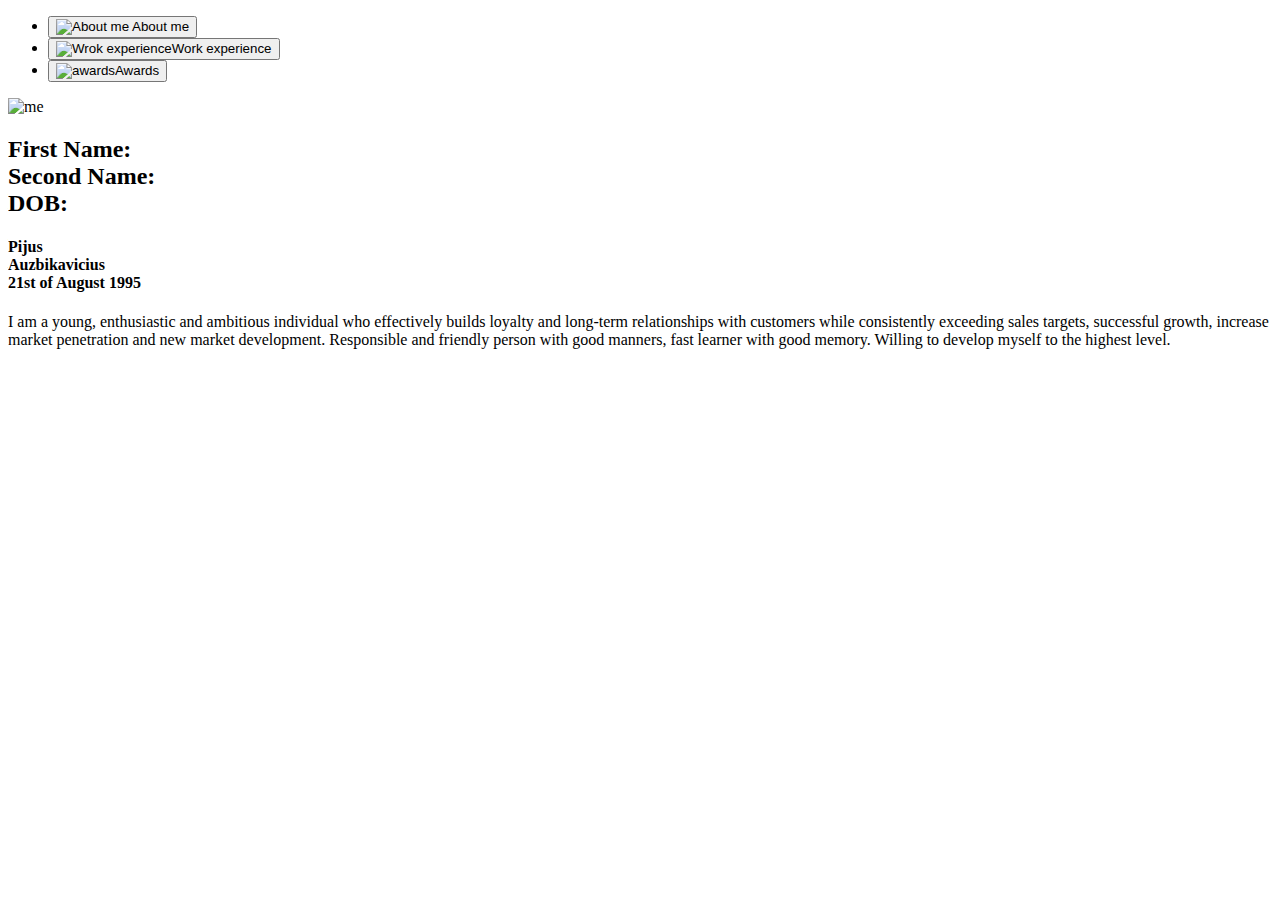
==== index.html @ 777f9033 "Create index.html" ====
<!DOCTYPE html>
<html lang="en">
<head>
    <meta charset="UTF-8">
    <meta http-equiv="X-UA-Compatible" content="IE=edge">
    <meta name="viewport" content="width=device-width, initial-scale=1.0">
    <title>About me</title>
    <link rel="stylesheet" href="./styles.css">
</head>
<body>
    <div class="container">
        <Header>
            <nav>
                <ul class="nav_links">
                    <li >
                        <a class="button" href="about me"><button><img class="icons" src="./icons/about me.svg" alt="About me"> About me</button></a> 
                    </li>
                    <li>
                         <a class="button" href="work experience"><button><img class="icons" src="./icons/work experience.svg" alt="Wrok experience">Work experience</button></a>
                    </li>
                    <li>
                        <a class="button" href="Awards"><button><img class="icons" src="./icons/awards.svg" alt="awards">Awards</button></a>
                    </li>
                </ul>
            </nav>
        </Header>
        <div class="row">
            <div class="collumn1">
                <div class="row">
                    <div class="collumon_one_info">
                        <img src="./images/Pijus.jpg" alt="me">
                        <h2>
                        First Name: <br>
                        Second Name: <br>
                        DOB:
                        </h2>
                    </div>
                    <div class="collumn_one_details">
                        <h4>
                        Pijus <br>
                        Auzbikavicius <br>
                        21st of August 1995
                        </h4>
                    </div>
                </div>
            </div>
            <div class="collumn2">
                <p>
                    I am a young, enthusiastic and ambitious individual who effectively builds loyalty and long-term
                    relationships with customers while consistently exceeding sales targets, successful growth, increase
                    market penetration and new market development. Responsible and friendly person with good
                    manners, fast learner with good memory. Willing to develop myself to the highest level.
                </p>
            </div>
        </div>
    </div>
</body>
</html>
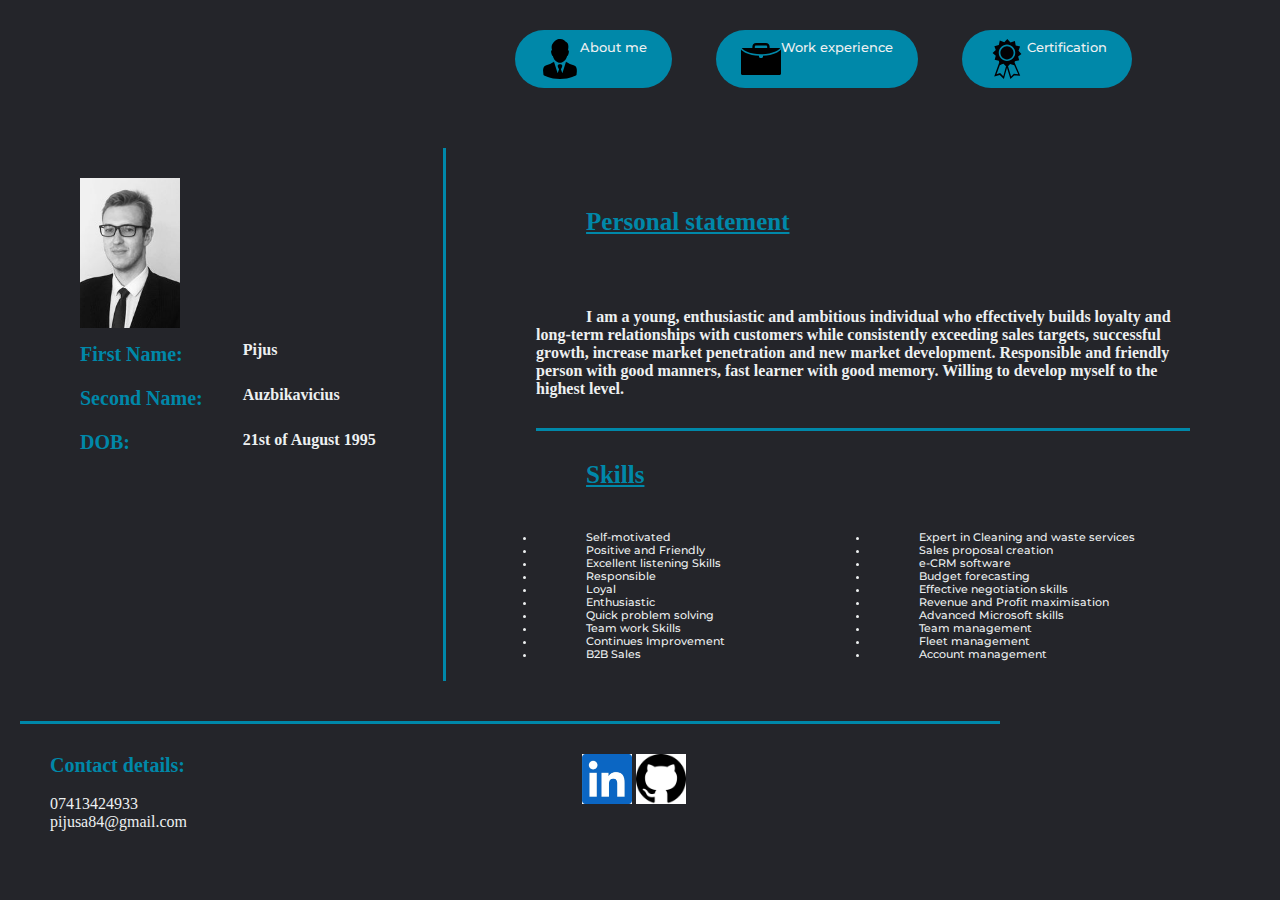
==== commit 2802eaa4: "Update index.html" ====
--- a/index.html
+++ b/index.html
@@ -13,21 +13,21 @@
             <nav>
                 <ul class="nav_links">
                     <li >
-                        <a class="button" href="about me"><button><img class="icons" src="./icons/about me.svg" alt="About me"> About me</button></a> 
+                        <a class="button" href="./pages/about me.html"><button><img class="icons" src="./icons/about me.svg" alt="About me"> About me</button></a> 
                     </li>
                     <li>
                          <a class="button" href="work experience"><button><img class="icons" src="./icons/work experience.svg" alt="Wrok experience">Work experience</button></a>
                     </li>
                     <li>
-                        <a class="button" href="Awards"><button><img class="icons" src="./icons/awards.svg" alt="awards">Awards</button></a>
+                        <a class="button" href="Certification"><button><img class="icons" src="./icons/awards.svg" alt="awards">Certification</button></a>
                     </li>
                 </ul>
             </nav>
         </Header>
         <div class="row">
-            <div class="collumn1">
+            <div class="column1">
                 <div class="row">
-                    <div class="collumon_one_info">
+                    <div class="columon_one_info">
                         <img src="./images/Pijus.jpg" alt="me">
                         <h2>
                         First Name: <br>
@@ -35,7 +35,7 @@
                         DOB:
                         </h2>
                     </div>
-                    <div class="collumn_one_details">
+                    <div class="column_one_details">
                         <h4>
                         Pijus <br>
                         Auzbikavicius <br>
@@ -44,15 +44,54 @@
                     </div>
                 </div>
             </div>
-            <div class="collumn2">
-                <p>
-                    I am a young, enthusiastic and ambitious individual who effectively builds loyalty and long-term
-                    relationships with customers while consistently exceeding sales targets, successful growth, increase
-                    market penetration and new market development. Responsible and friendly person with good
-                    manners, fast learner with good memory. Willing to develop myself to the highest level.
+            <div class="column2">
+                <b>
+                <h1 class="personal">Personal statement</h1>
+                <p class="statement">
+                I am a young, enthusiastic and ambitious individual who effectively builds loyalty and long-term
+                relationships with customers while consistently exceeding sales targets, successful growth, increase
+                market penetration and new market development. Responsible and friendly person with good
+                manners, fast learner with good memory. Willing to develop myself to the highest level.
                 </p>
+                <h1 class="skills"> Skills</h1>
+                <ul class="skills_list">
+                    <li>Self-motivated </li>
+                    <li>Positive and Friendly</li> 
+                    <li>Excellent listening Skills</li>
+                    <li> Responsible</li>
+                    <li>Loyal</li>
+                    <li>Enthusiastic</li>
+                    <li>Quick problem solving</li>
+                    <li>Team work Skills</li>
+                    <li>Continues Improvement</li>
+                    <li>B2B Sales</li>
+                    <li>Expert in Cleaning and waste services</li>
+                    <li>Sales proposal creation</li>
+                    <li>e-CRM software</li>
+                    <li>Budget forecasting</li>
+                    <li>Effective negotiation skills</li>
+                    <li>Revenue and Profit maximisation</li>
+                    <li>Advanced Microsoft skills</li>
+                    <li>Team management</li>
+                    <li>Fleet management</li>
+                    <li>Account management</li>
+                </ul>
+                </b>
             </div>
         </div>
+        <footer>
+            <div class="footer_left">
+                <a class="linkedin" href="https://www.linkedin.com/in/pijus-auzbikavicius-69ba94128/" target="_blank"><img class="linkedin" src="./images/linkedin.jpg" alt="linkedin"></a>
+                <a class="github" href= "https://github.com/auzikas" target="_blank"><img class="github"src="./icons/github.png" alt="github"></a>
+            </div>
+            <div class="footer_right">
+                <h6>
+                    Contact details:
+                </h6> <br>
+                07413424933 <br>
+                pijusa84@gmail.com
+            </div>
+        </footer>
     </div>
 </body>
 </html>
--- a/styles.css
+++ b/styles.css
@@ -0,0 +1,185 @@
+@import url('https://fonts.googleapis.com/css?family=Montserrat:500');
+
+*{
+    box-sizing: border-box;
+    margin: 0;
+    padding: 0;
+    background-color: #24252a;
+    color: #edf0f1;
+}
+
+.container{
+    width: 100%;
+    height: 100%;
+}
+
+li, a, button{
+    font-family: "Montserrat", sans-serif;
+    font-weight: 500;
+    color: #edf0f1;
+    text-decoration: none;
+}
+
+header{
+    display: flex;
+    justify-content: flex-end;
+    align-items: center;
+    padding: 30px 10%;
+}
+
+.nav_links{
+    list-style: none;
+}
+
+.nav_links li {
+    display: inline-block;
+    padding: 0px 20px;
+}
+
+.nav_links li a{
+    transition: all 0.3s ease 0s;
+}
+
+.nav_links li a:hover{
+    color: #0088a9
+}
+
+button{
+    padding: 9px 25px;
+    background-color: rgba(0, 136, 169, 1);
+    border: none;
+    border-radius: 50px;
+    transition: all 0.3s ease 0s;
+    cursor: pointer;
+    display: flex;
+    justify-content: center;
+}
+
+buttom:hover{
+    background-color: rgba(0, 136, 169, 0.8);
+}
+
+.icons {
+    width: 40px;
+    height: 40px;
+    background-color: rgba(0, 136, 169, 1);
+}
+
+.row {
+    content: "";
+    display: flex;
+    margin: 40px;
+    margin-top: 30px;
+    column-gap: 40px;
+}
+
+.column1 {
+    display: flex;
+    width: 35%;
+    border-right-style: solid;
+    border-right-color: rgba(0, 136, 169, 1);
+}
+
+.column2 {
+    display: flex;
+    width: 65%;
+}
+
+img {
+    width: 100px;
+    height: 150px;
+}
+
+h2 {
+    color: #0088a9;
+    text-align: left;
+    font-size: 20px;
+    line-height: 2.2;
+}
+h4 {
+    line-height: 2.8;
+    text-align: left;
+    padding-top: 150px;
+}
+
+h1 {
+    text-align: left;
+    display: flex;
+    margin-left: 0;
+    height: 100px;
+    width: 100%;
+    color:#0088a9;
+    text-decoration: underline;
+    text-decoration-color:#0088a9;
+}
+
+b {
+    text-indent: 50px;
+    margin: 20px;
+    padding-left: 30px;
+    padding-right: 30px;
+    padding-top: 40px;
+}
+
+.statement{
+    padding-bottom: 30px;
+    border-bottom-style: solid;
+    border-bottom-color: rgba(0, 136, 169, 1);
+}
+
+.skills{
+    padding-top: 30px;
+}
+
+
+footer { 
+    width: 100%;
+    height: fit-content;
+    width: 980px; 
+    margin: 20px;
+    padding: 30px;
+    border-top-style: solid;
+    border-top-color: rgba(0, 136, 169, 1);
+}
+
+.footer_right { 
+    width: 47%; 
+    float: left; 
+    display: block; 
+    height: fit-content;
+}
+
+.footer_left { 
+    width: 47%; 
+    display: inline-block; 
+    height: fit-content;
+    padding-left: 100px;
+    
+}
+
+h6{
+    color: #0088a9;
+    text-align: left;
+    font-size: 20px;
+}
+
+.linkedin {
+    width: 50px;
+    height: 50px;
+    display: inline-block;
+}
+
+.github{
+    width: 50px;
+    height: 50px;
+    display: inline-block;
+}
+
+.skills_list{
+    column-count: 2;
+    font-size: 10.5px;
+}
+
+.skills, .personal {
+    font-size: 25px;
+}
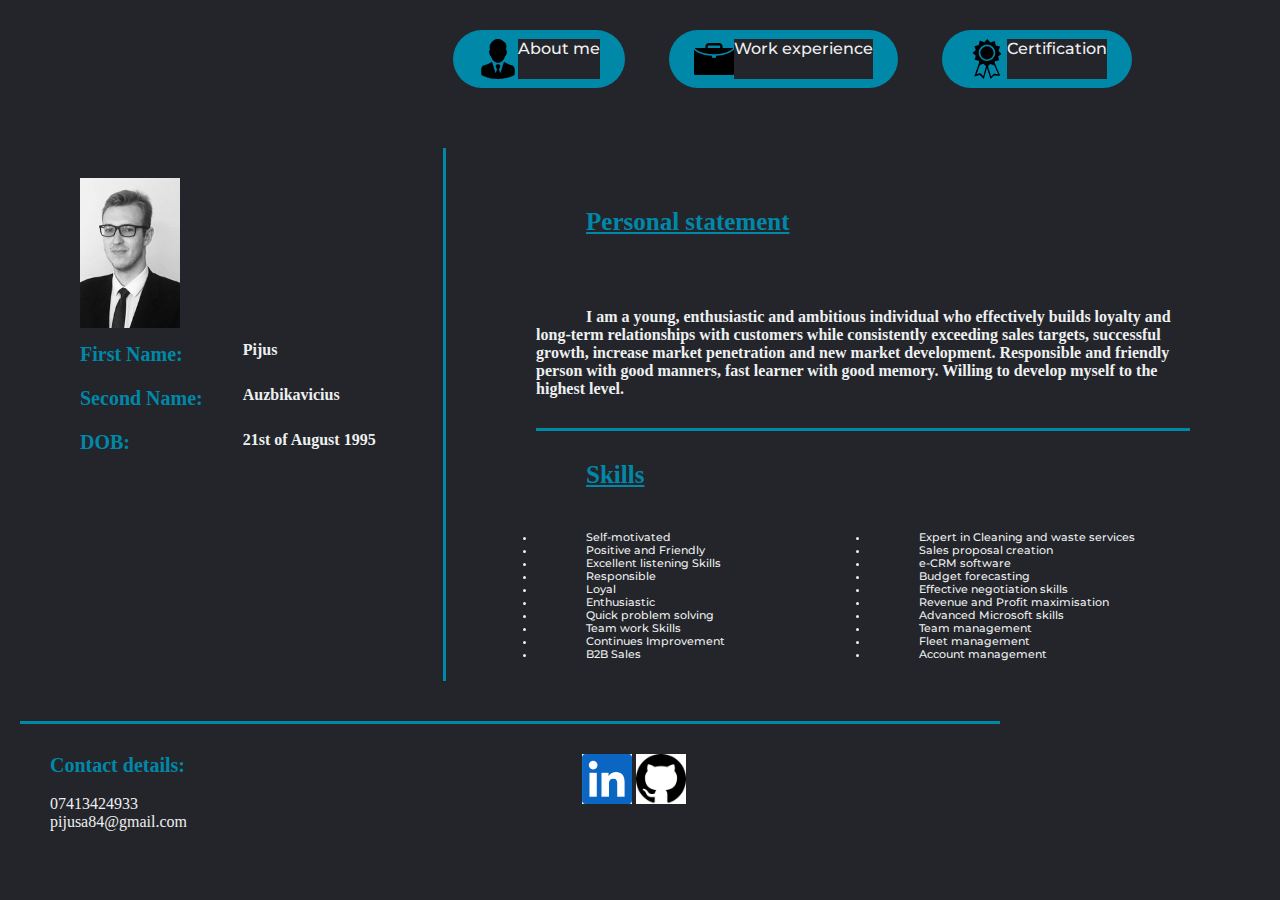
==== commit 4328e713: "Update index.html" ====
--- a/index.html
+++ b/index.html
@@ -13,13 +13,13 @@
             <nav>
                 <ul class="nav_links">
                     <li >
-                        <a class="button" href="./pages/about me.html"><button><img class="icons" src="./icons/about me.svg" alt="About me"> About me</button></a> 
+                        <a class="button" href="./pages/about me.html"><img class="icons" src="./icons/about me.svg" alt="About me"><span>About me</span></a> 
                     </li>
                     <li>
-                         <a class="button" href="work experience"><button><img class="icons" src="./icons/work experience.svg" alt="Wrok experience">Work experience</button></a>
+                         <a class="button" href="./pages/work experience.html"><img class="icons" src="./icons/work experience.svg" alt="Wrok experience"><span>Work experience</span></a>
                     </li>
                     <li>
-                        <a class="button" href="Certification"><button><img class="icons" src="./icons/awards.svg" alt="awards">Certification</button></a>
+                        <a class="button" href="./pages/certification.html"><img class="icons" src="./icons/awards.svg" alt="awards"><span>Certification</span></a>
                     </li>
                 </ul>
             </nav>
--- a/styles.css
+++ b/styles.css
@@ -44,7 +44,7 @@
     color: #0088a9
 }
 
-button{
+.button{
     padding: 9px 25px;
     background-color: rgba(0, 136, 169, 1);
     border: none;
